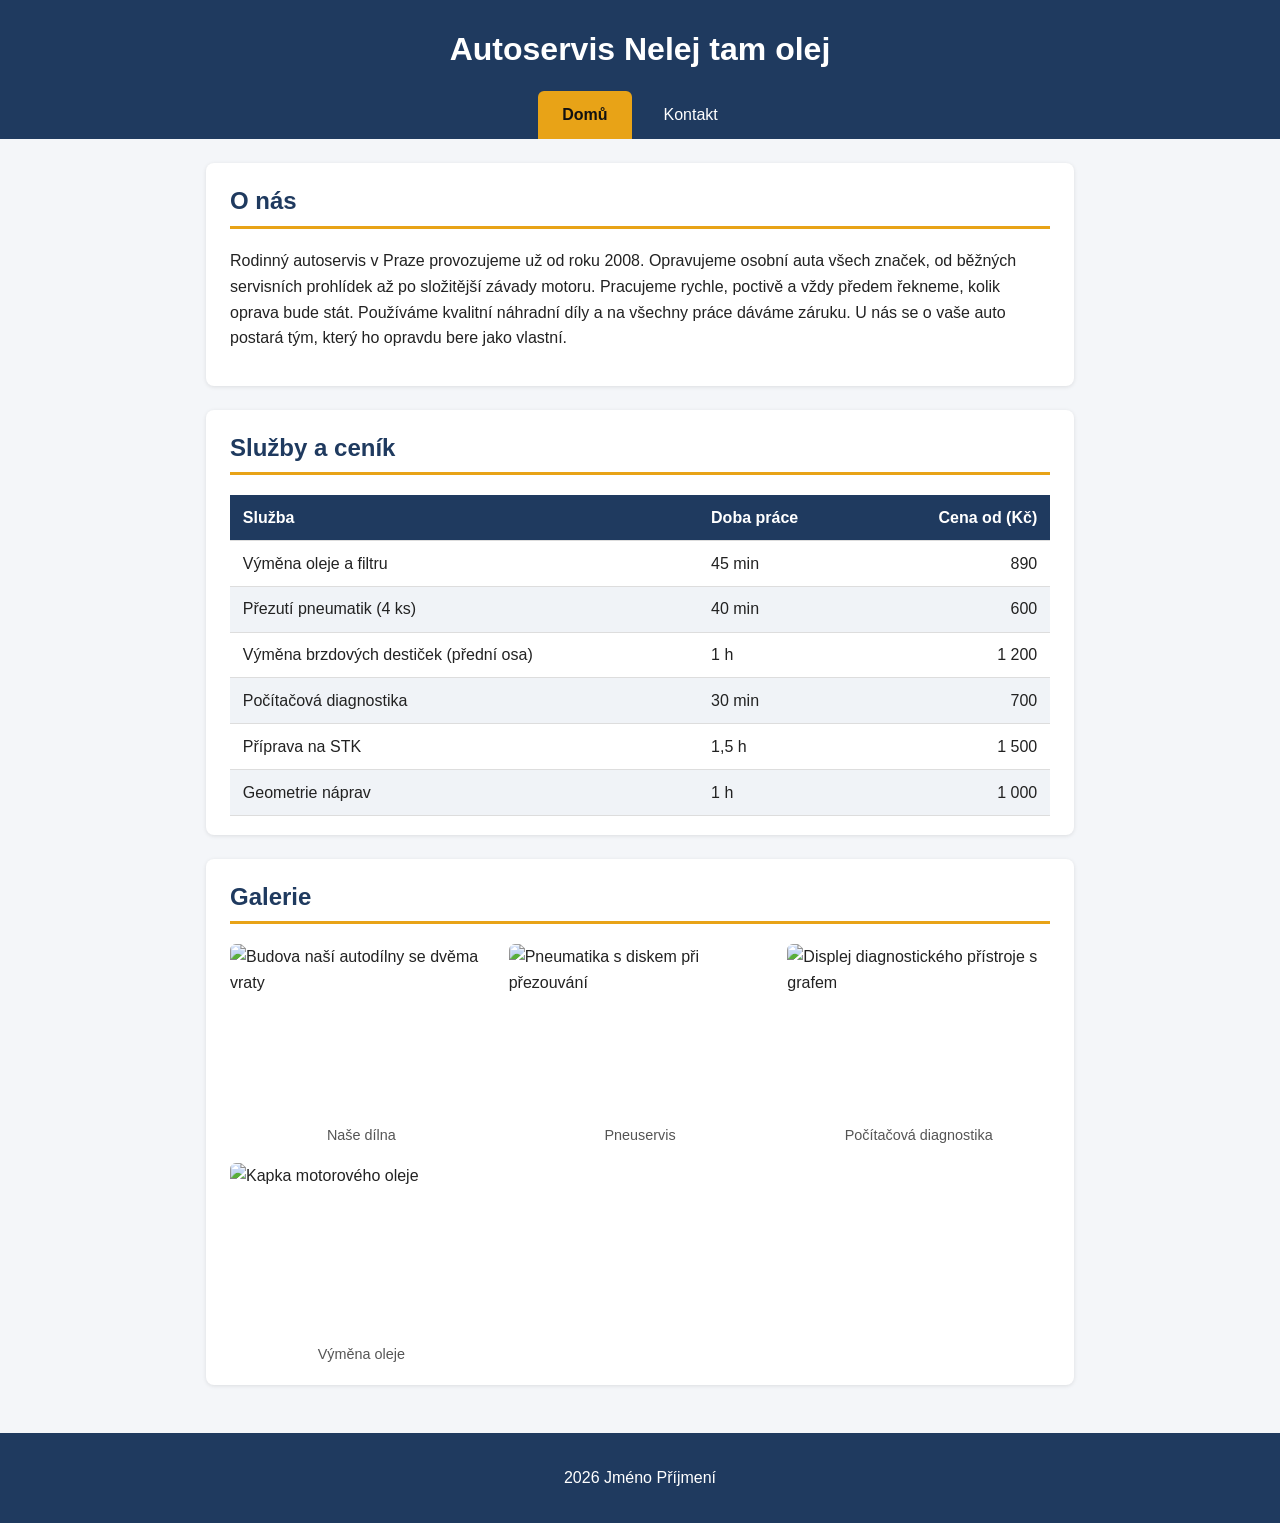
==== index.html @ 71aff407 "Druha verze (obrazky)" ====
<!DOCTYPE html>
<html lang="cs">
<head>
<meta charset="utf-8">
<meta name="viewport" content="width=device-width, initial-scale=1">
<title>Autoservis Nelej tam olej – Domů</title>
<link rel="stylesheet" href="style.css">
</head>
<body>
<header>
<h1>Autoservis Nelej tam olej</h1>
<nav>
<ul>
<li><a class="active" href="index.html">Domů</a></li>
<li><a href="kontakt.html">Kontakt</a></li>
</ul>
</nav>
</header>
<main>
<section id="o-nas">
<h2>O nás</h2>
<p>Rodinný autoservis v Praze provozujeme už od roku 2008. Opravujeme osobní auta všech značek, od běžných servisních prohlídek až po složitější závady motoru. Pracujeme rychle, poctivě a vždy předem řekneme, kolik oprava bude stát. Používáme kvalitní náhradní díly a na všechny práce dáváme záruku. U nás se o vaše auto postará tým, který ho opravdu bere jako vlastní.</p>
</section>

<section id="sluzby">
<h2>Služby a ceník</h2>
<table>
<thead>
<tr>
<th scope="col">Služba</th>
<th scope="col">Doba práce</th>
<th scope="col">Cena od (Kč)</th>
</tr>
</thead>
<tbody>
<tr><td>Výměna oleje a filtru</td><td>45 min</td><td>890</td></tr>
<tr><td>Přezutí pneumatik (4 ks)</td><td>40 min</td><td>600</td></tr>
<tr><td>Výměna brzdových destiček (přední osa)</td><td>1 h</td><td>1 200</td></tr>
<tr><td>Počítačová diagnostika</td><td>30 min</td><td>700</td></tr>
<tr><td>Příprava na STK</td><td>1,5 h</td><td>1 500</td></tr>
<tr><td>Geometrie náprav</td><td>1 h</td><td>1 000</td></tr>
</tbody>
</table>
</section>

<section id="galerie">
<h2>Galerie</h2>
<div class="gallery">
<figure>
<img src="Obrazky/autodilna.jpg" alt="Budova naší autodílny se dvěma vraty" width="600" height="400">
<figcaption>Naše dílna</figcaption>
</figure>
<figure>
<img src="Obrazky/pneu s diskem.jpg" alt="Pneumatika s diskem při přezouvání" width="600" height="400">
<figcaption>Pneuservis</figcaption>
</figure>
<figure>
<img src="Obrazky/diagnostika.jpg" alt="Displej diagnostického přístroje s grafem" width="600" height="400">
<figcaption>Počítačová diagnostika</figcaption>
</figure>
<figure>
<img src="Obrazky/olej.jpg" alt="Kapka motorového oleje" width="600" height="400">
<figcaption>Výměna oleje</figcaption>
</figure>
</div>
</section>
</main>
<footer>
<p> 2026 Jméno Příjmení</p>
</footer>
</body>
</html>
---- style.css ----
:root { --main:#1f3a5f; --accent:#e8a317; --bg:#f4f6f9; }
* { box-sizing: border-box; }
body { margin:0; font-family: Arial, Helvetica, sans-serif; background:var(--bg); color:#222; line-height:1.6; }
header { background:var(--main); color:#fff; padding:1.5rem 1rem 0; text-align:center; }
header h1 { margin:0 0 1rem; }
nav ul { list-style:none; margin:0; padding:0; display:flex; justify-content:center; gap:.5rem; }
nav a { display:block; padding:.7rem 1.5rem; color:#fff; text-decoration:none; border-radius:6px 6px 0 0; }
nav a:hover { background:#2f5d93; }
nav a.active { background:var(--accent); color:#111; font-weight:bold; }
main { max-width:900px; margin:0 auto; padding:1.5rem 1rem; }
section { background:#fff; border-radius:8px; padding:1.2rem 1.5rem; margin-bottom:1.5rem; box-shadow:0 1px 4px rgba(0,0,0,.1); }
h2 { color:var(--main); border-bottom:3px solid var(--accent); padding-bottom:.3rem; margin-top:0; }
table { border-collapse:collapse; width:100%; }
th, td { padding:.6rem .8rem; border-bottom:1px solid #ddd; text-align:left; }
thead th { background:var(--main); color:#fff; }
td:last-child, th:last-child { text-align:right; }
tbody tr:nth-child(even) { background:#f0f3f7; }
.gallery { display:grid; grid-template-columns:repeat(auto-fit,minmax(200px,1fr)); gap:1rem; margin:0; }
.gallery figure { margin:0; }
.gallery img { width:100%; height:auto; border-radius:6px; display:block; }
figcaption { text-align:center; font-size:.9rem; color:#555; margin-top:.3rem; }
a { color:#2f5d93; }
footer { background:var(--main); color:#fff; text-align:center; padding:1rem; }
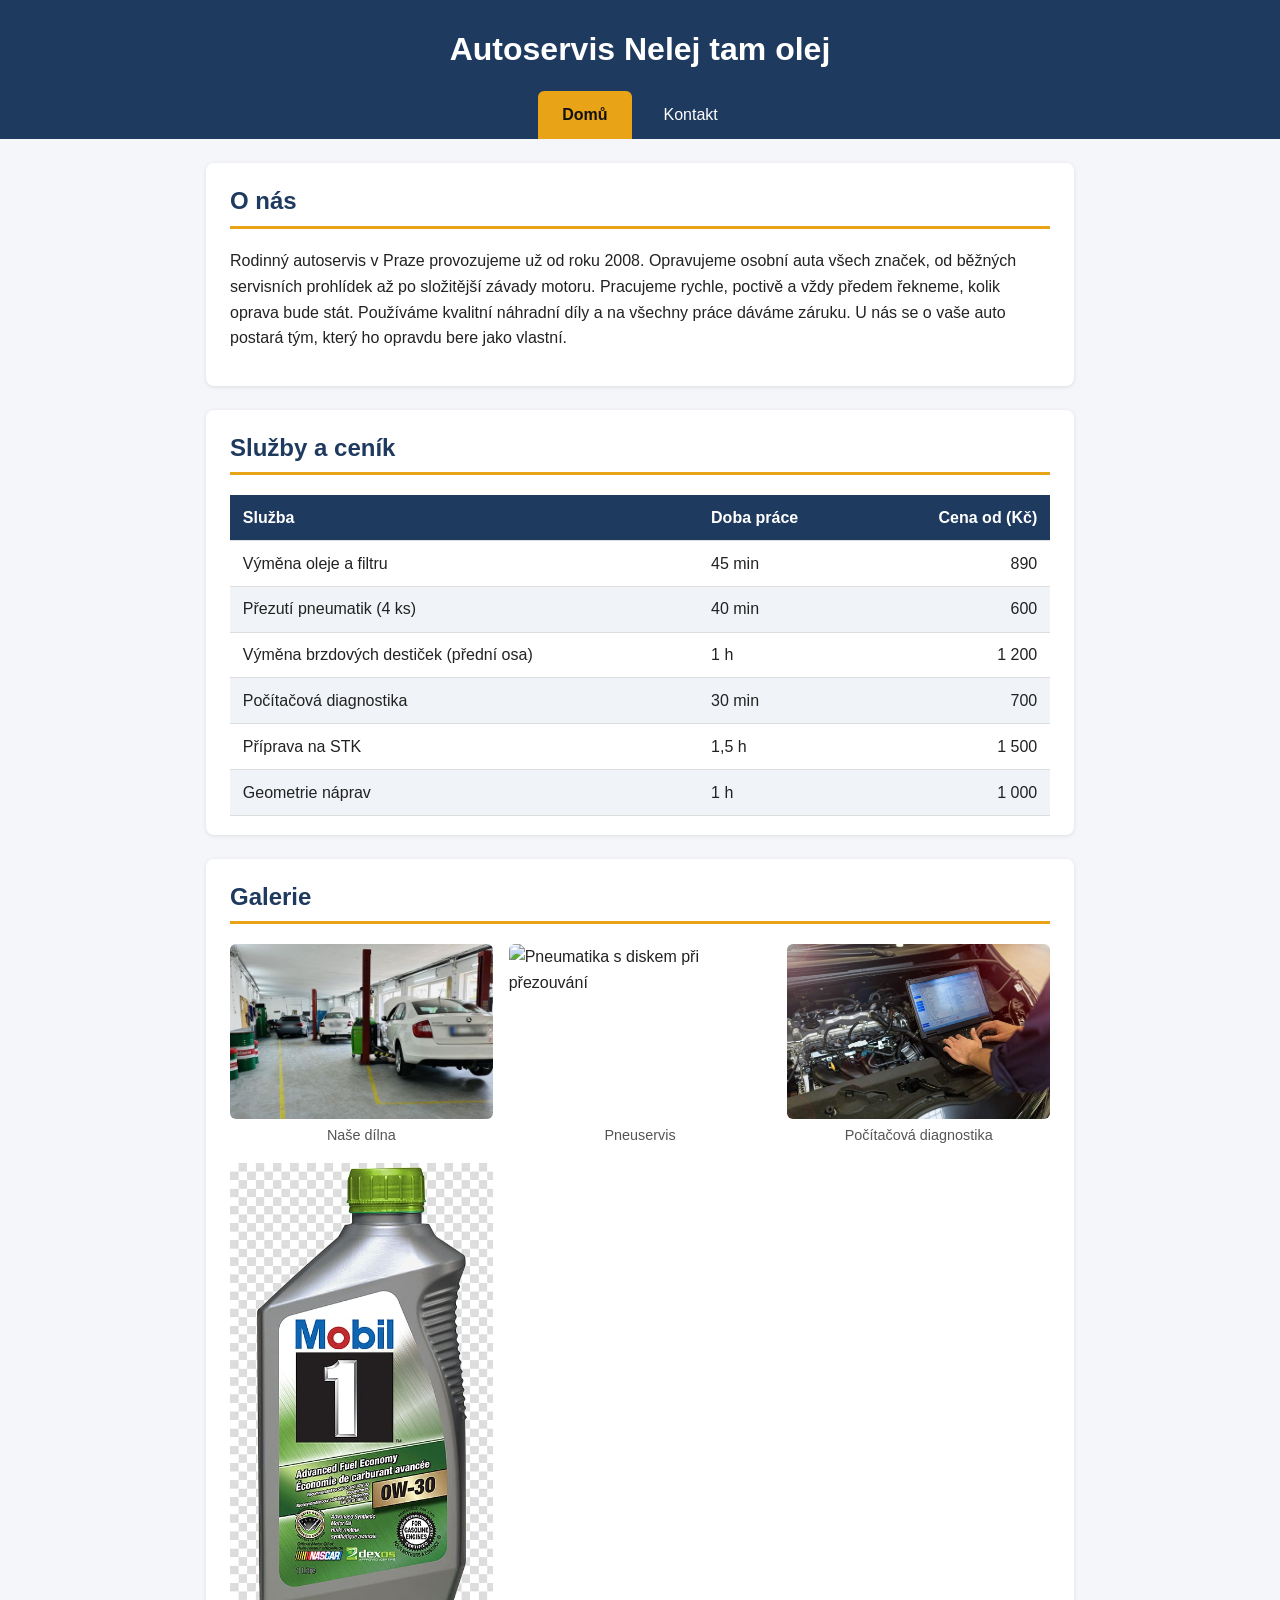
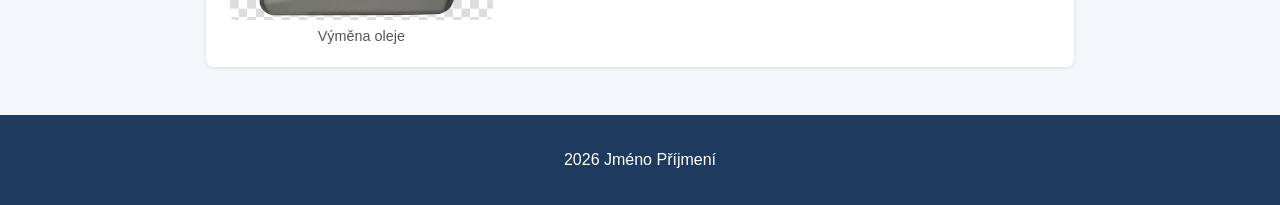
==== commit 351fbe63: "Verze 3 (Obrazky)" ====
--- a/index.html
+++ b/index.html
@@ -47,19 +47,19 @@
 <h2>Galerie</h2>
 <div class="gallery">
 <figure>
-<img src="Obrazky/autodilna.jpg" alt="Budova naší autodílny se dvěma vraty" width="600" height="400">
+<img src="autodilna.jpg" alt="Budova naší autodílny se dvěma vraty" width="600" height="400">
 <figcaption>Naše dílna</figcaption>
 </figure>
 <figure>
-<img src="Obrazky/pneu s diskem.jpg" alt="Pneumatika s diskem při přezouvání" width="600" height="400">
+<img src="pneu s diskem.jpg" alt="Pneumatika s diskem při přezouvání" width="600" height="400">
 <figcaption>Pneuservis</figcaption>
 </figure>
 <figure>
-<img src="Obrazky/diagnostika.jpg" alt="Displej diagnostického přístroje s grafem" width="600" height="400">
+<img src="diagnostika.jpg" alt="Displej diagnostického přístroje s grafem" width="600" height="400">
 <figcaption>Počítačová diagnostika</figcaption>
 </figure>
 <figure>
-<img src="Obrazky/olej.jpg" alt="Kapka motorového oleje" width="600" height="400">
+<img src="olej.jpg" alt="Kapka motorového oleje" width="600" height="400">
 <figcaption>Výměna oleje</figcaption>
 </figure>
 </div>
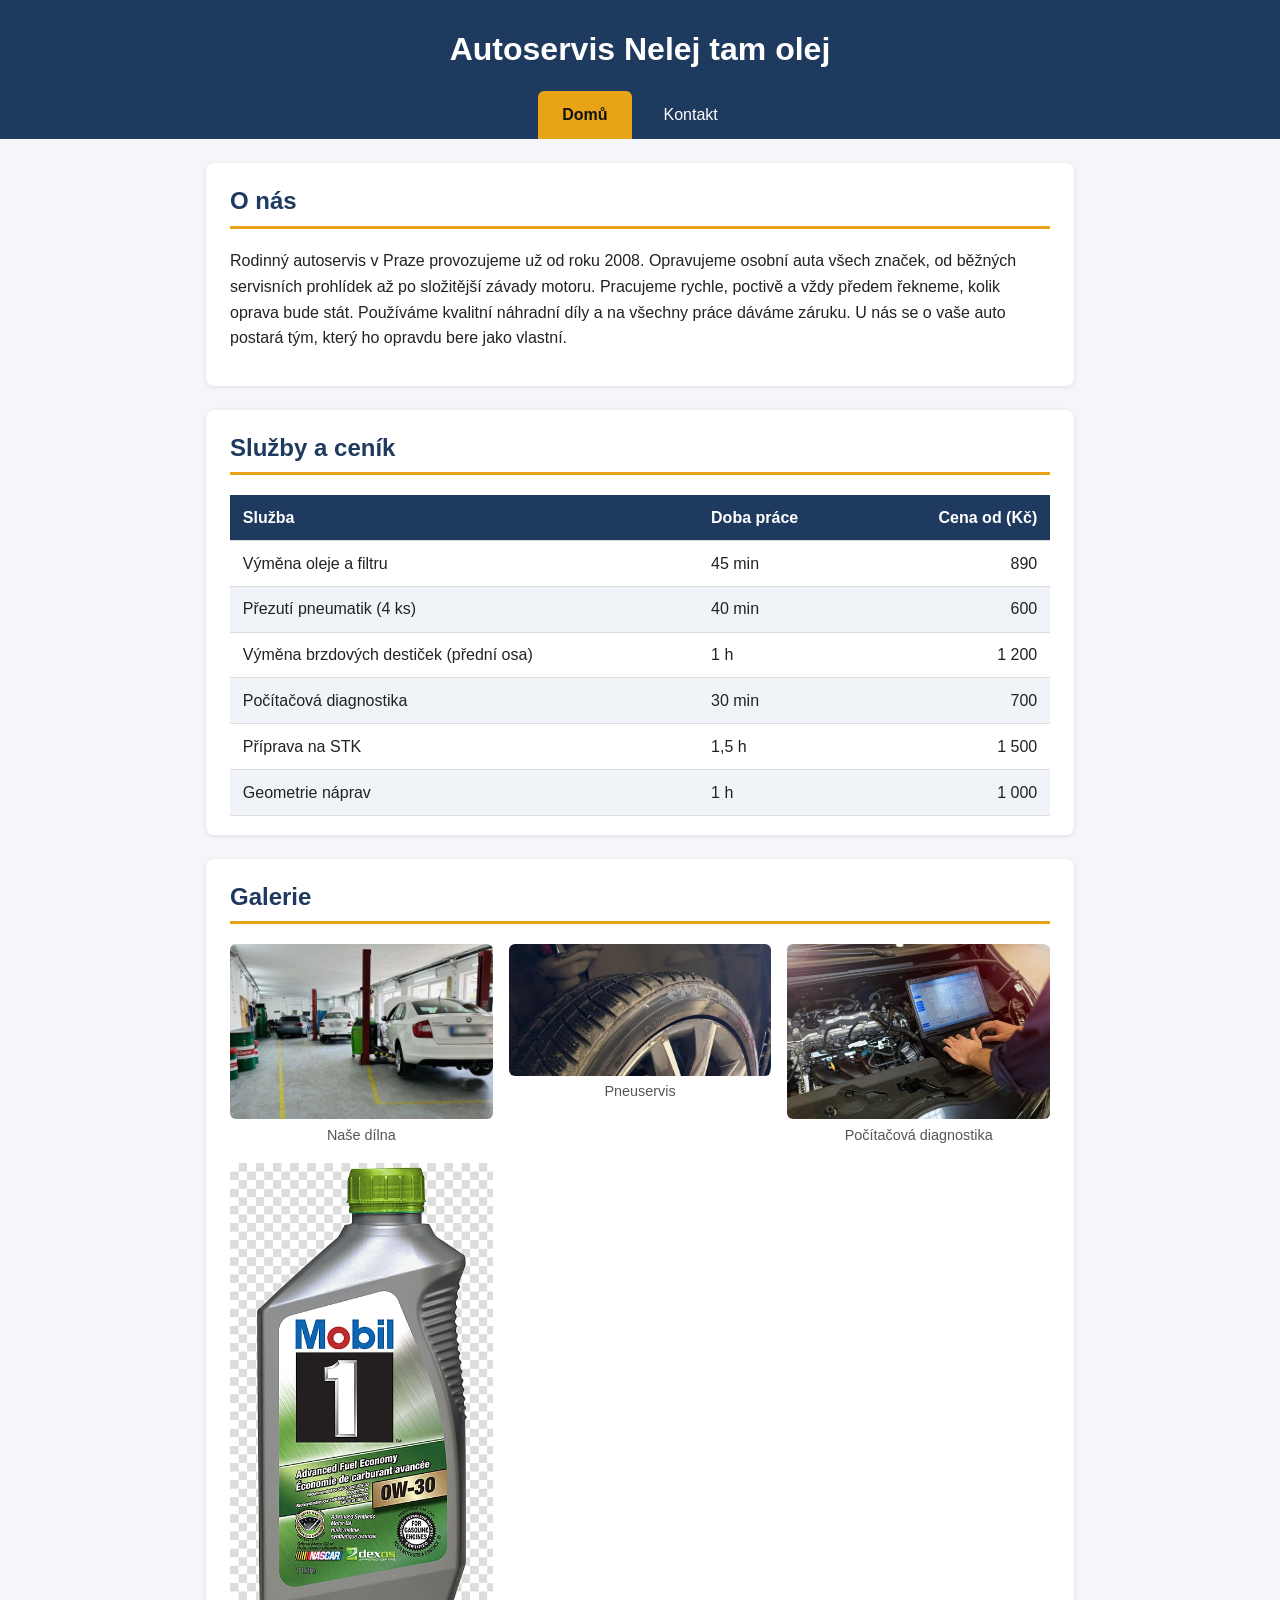
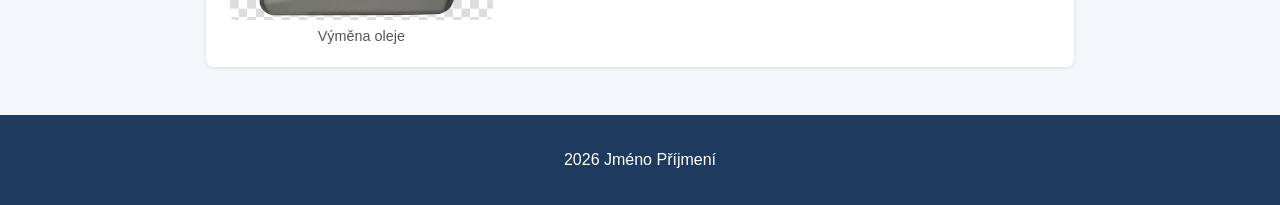
==== commit 1dfb1556: "Ctvrta verze (OBRAZKY)" ====
--- a/index.html
+++ b/index.html
@@ -51,7 +51,7 @@
 <figcaption>Naše dílna</figcaption>
 </figure>
 <figure>
-<img src="pneu s diskem.jpg" alt="Pneumatika s diskem při přezouvání" width="600" height="400">
+<img src="pneumatika s diskem.jpg" alt="Pneumatika s diskem při přezouvání" width="600" height="400">
 <figcaption>Pneuservis</figcaption>
 </figure>
 <figure>
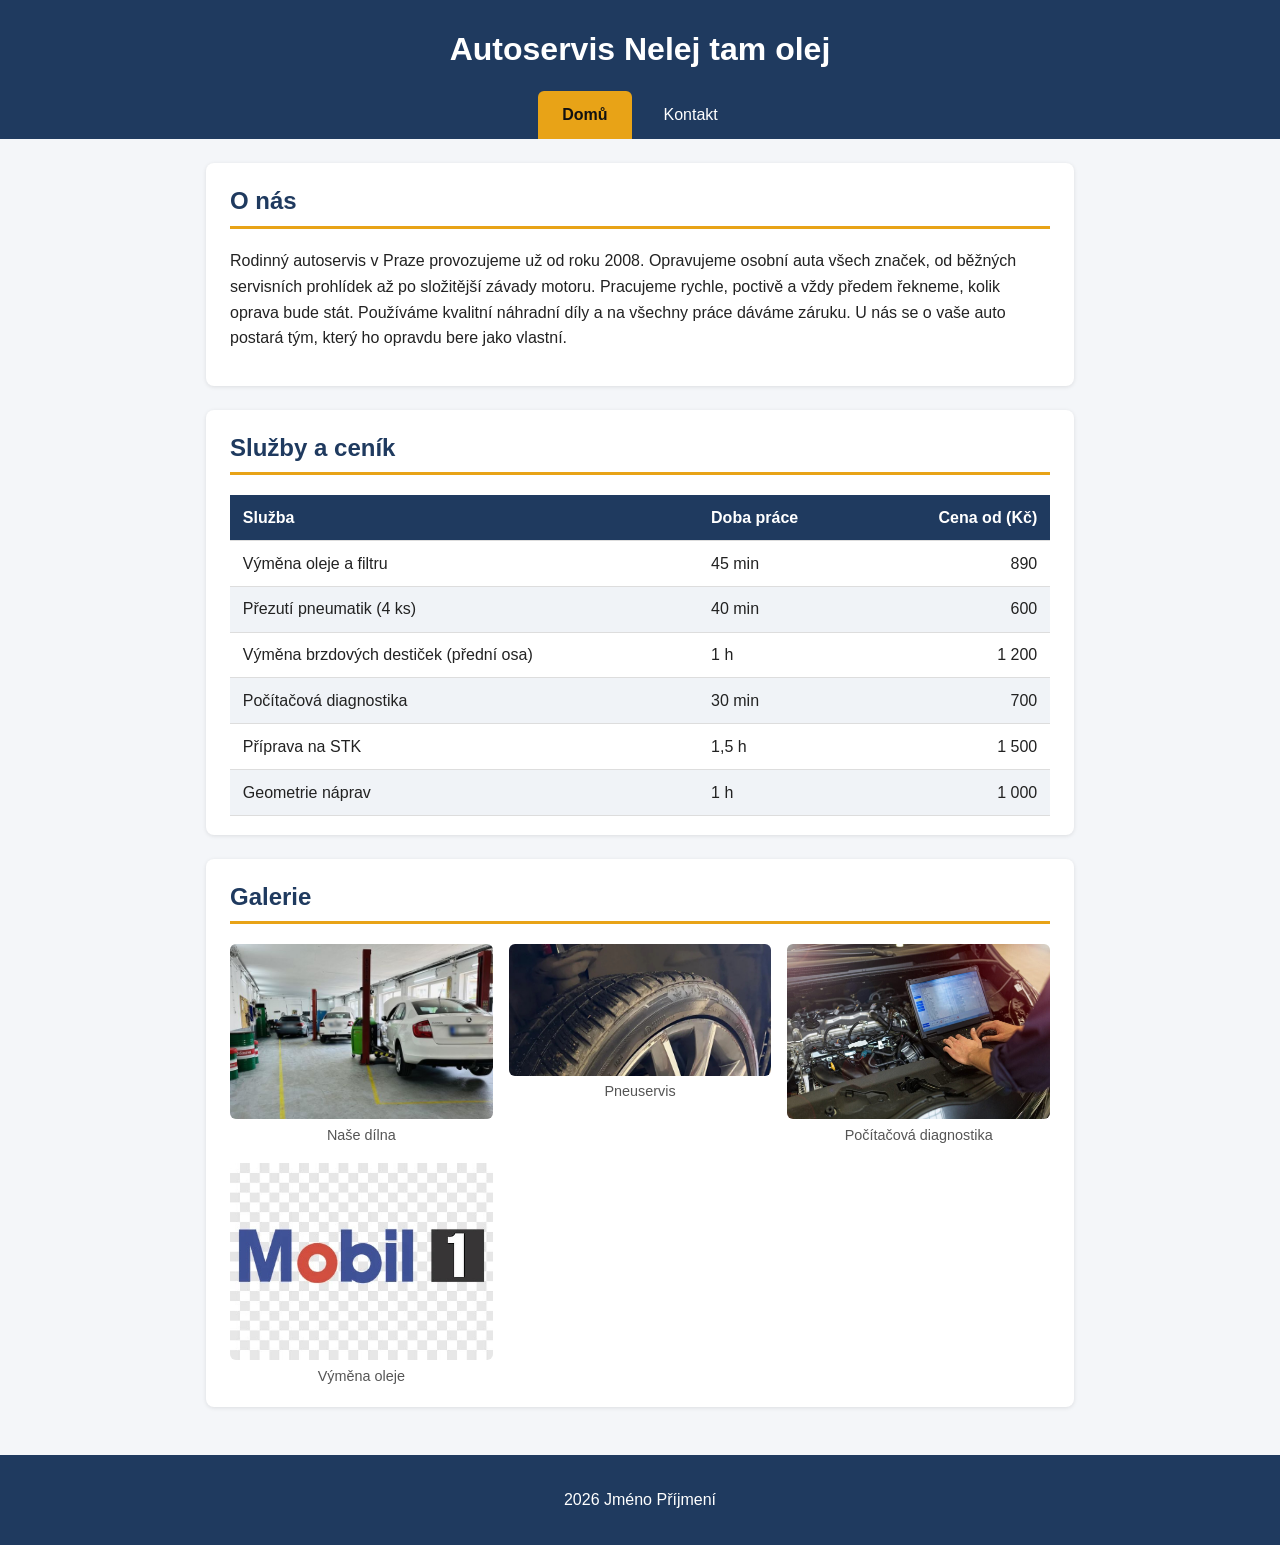
==== commit 0948d35d: "Pata Verze (OBRAZKY PO CTVRTY)" ====
--- a/index.html
+++ b/index.html
@@ -59,7 +59,7 @@
 <figcaption>Počítačová diagnostika</figcaption>
 </figure>
 <figure>
-<img src="olej.jpg" alt="Kapka motorového oleje" width="600" height="400">
+<img src="Olej.jpg" alt="Kapka motorového oleje" width="600" height="400">
 <figcaption>Výměna oleje</figcaption>
 </figure>
 </div>
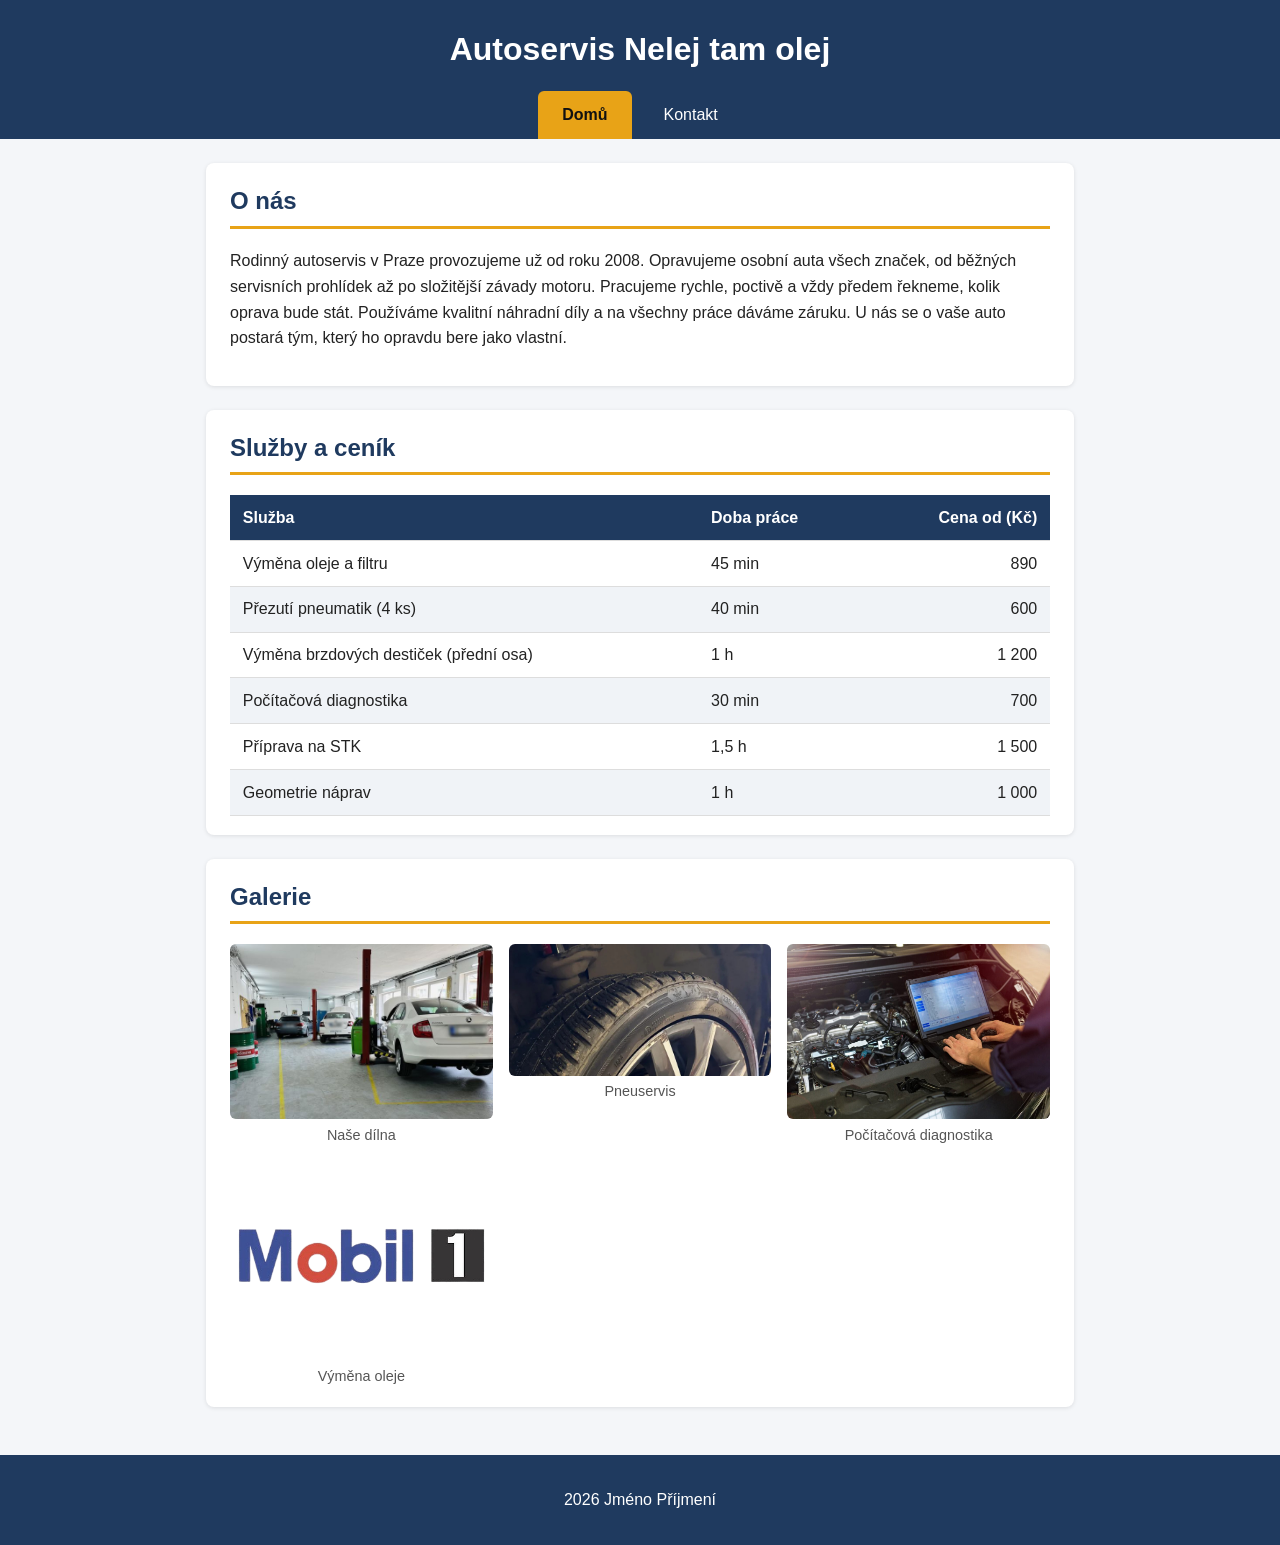
==== commit 227e45e6: "Pata verze" ====
--- a/index.html
+++ b/index.html
@@ -59,7 +59,7 @@
 <figcaption>Počítačová diagnostika</figcaption>
 </figure>
 <figure>
-<img src="Olej.jpg" alt="Kapka motorového oleje" width="600" height="400">
+<img src="olej.png" alt="Kapka motorového oleje" width="600" height="400">
 <figcaption>Výměna oleje</figcaption>
 </figure>
 </div>
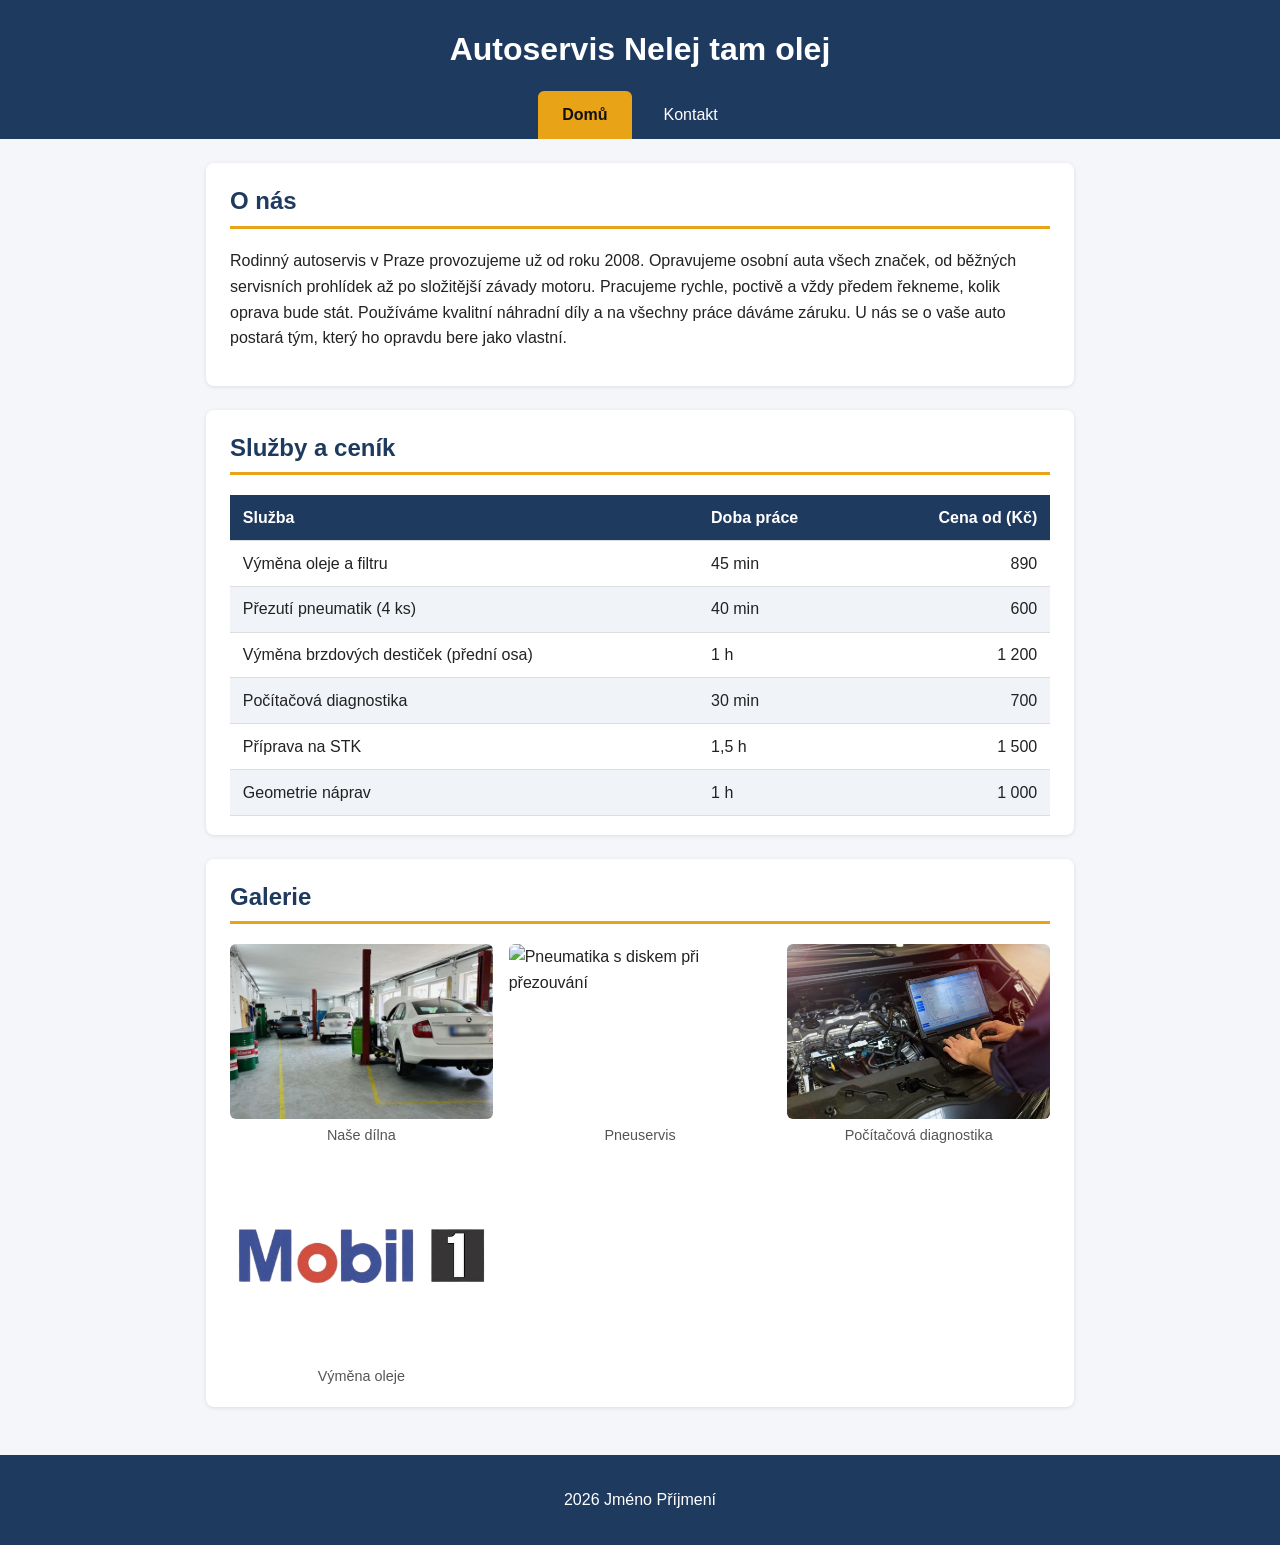
==== commit c2354f74: "Sesta verze" ====
--- a/index.html
+++ b/index.html
@@ -51,7 +51,7 @@
 <figcaption>Naše dílna</figcaption>
 </figure>
 <figure>
-<img src="pneumatika s diskem.jpg" alt="Pneumatika s diskem při přezouvání" width="600" height="400">
+<img src="gumy.jpg" alt="Pneumatika s diskem při přezouvání" width="600" height="400">
 <figcaption>Pneuservis</figcaption>
 </figure>
 <figure>
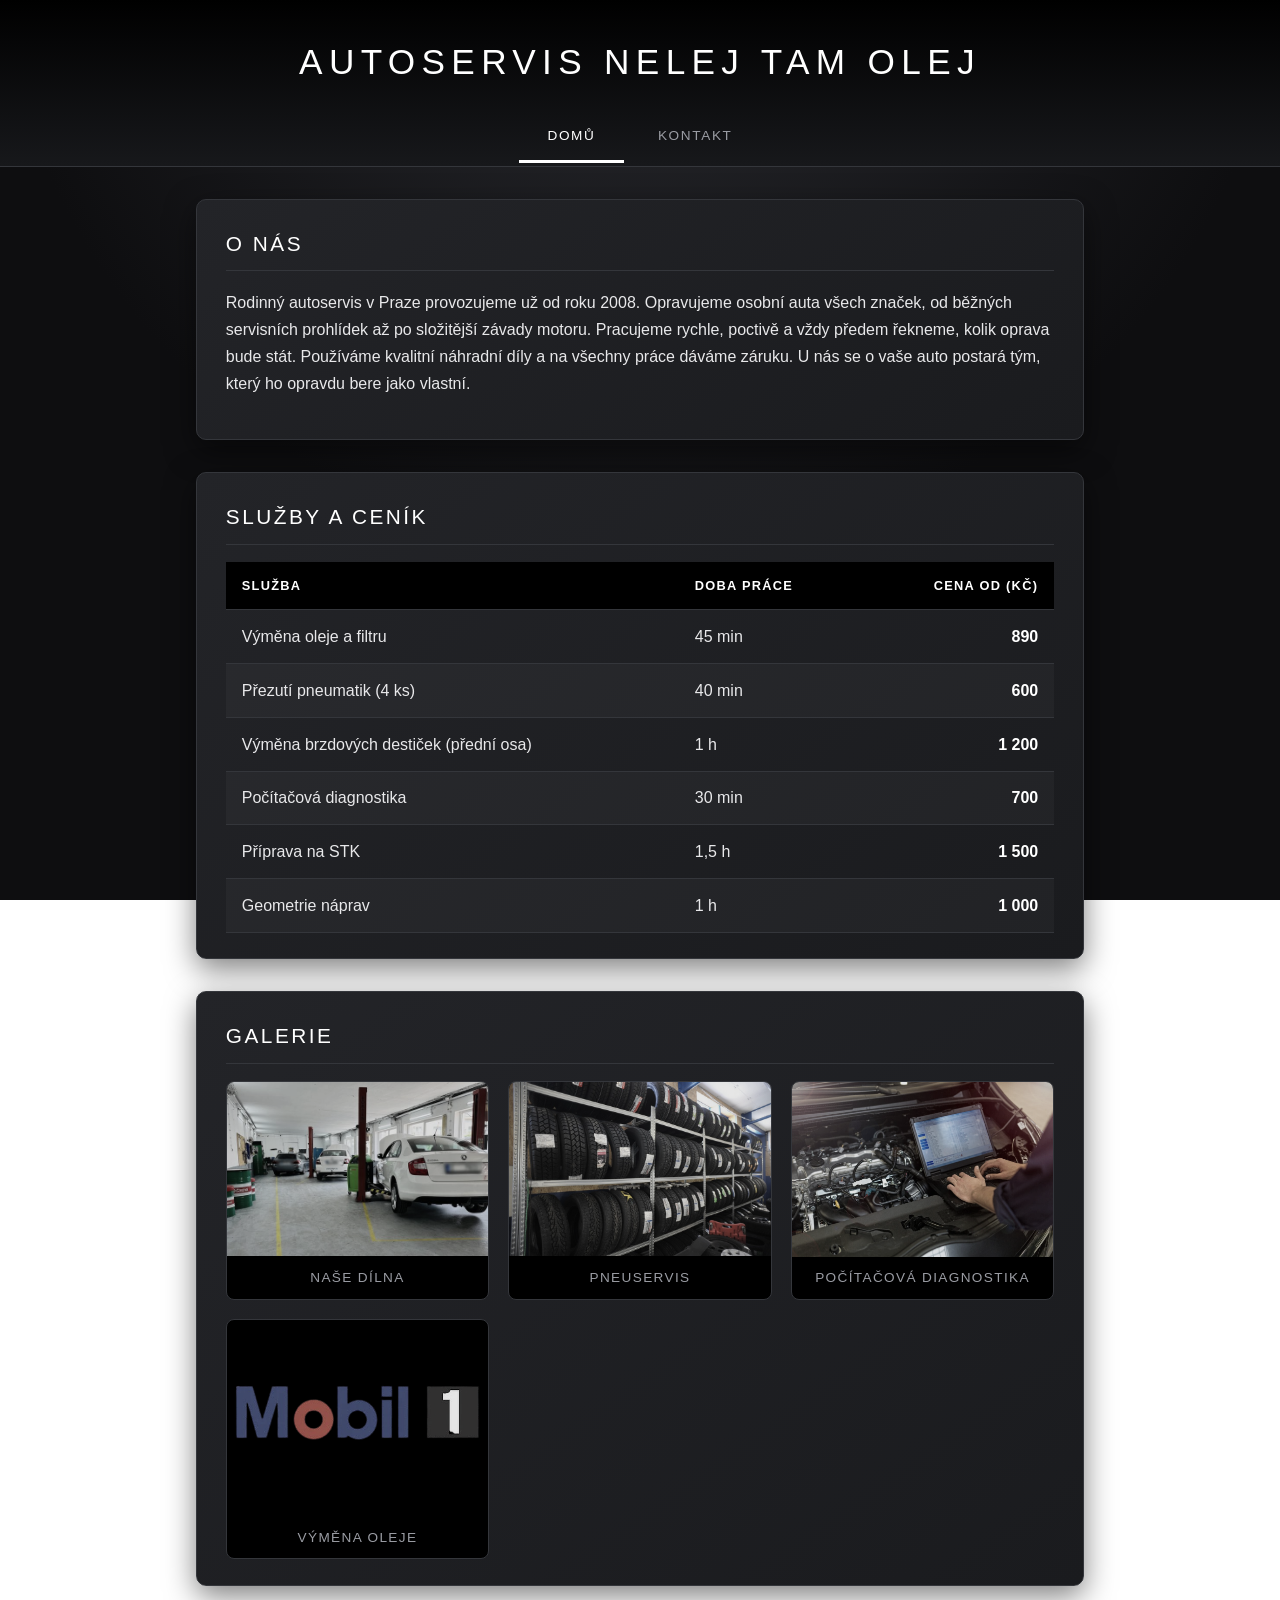
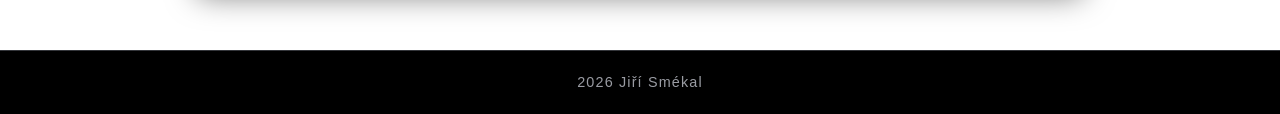
==== commit 8bf54ef6: "abc" ====
--- a/index.html
+++ b/index.html
@@ -66,7 +66,7 @@
 </section>
 </main>
 <footer>
-<p> 2026 Jméno Příjmení</p>
+<p> 2026 Jiří Smékal</p>
 </footer>
 </body>
 </html>
--- a/style.css
+++ b/style.css
@@ -1,23 +1,106 @@
-:root { --main:#1f3a5f; --accent:#e8a317; --bg:#f4f6f9; }
+:root {
+  --bg: #0e0e10;
+  --panel: #1a1b1e;
+  --panel-2: #232428;
+  --line: #34363b;
+  --text: #e8e8ea;
+  --muted: #9a9ca3;
+  --white: #ffffff;
+}
 * { box-sizing: border-box; }
-body { margin:0; font-family: Arial, Helvetica, sans-serif; background:var(--bg); color:#222; line-height:1.6; }
-header { background:var(--main); color:#fff; padding:1.5rem 1rem 0; text-align:center; }
-header h1 { margin:0 0 1rem; }
-nav ul { list-style:none; margin:0; padding:0; display:flex; justify-content:center; gap:.5rem; }
-nav a { display:block; padding:.7rem 1.5rem; color:#fff; text-decoration:none; border-radius:6px 6px 0 0; }
-nav a:hover { background:#2f5d93; }
-nav a.active { background:var(--accent); color:#111; font-weight:bold; }
-main { max-width:900px; margin:0 auto; padding:1.5rem 1rem; }
-section { background:#fff; border-radius:8px; padding:1.2rem 1.5rem; margin-bottom:1.5rem; box-shadow:0 1px 4px rgba(0,0,0,.1); }
-h2 { color:var(--main); border-bottom:3px solid var(--accent); padding-bottom:.3rem; margin-top:0; }
-table { border-collapse:collapse; width:100%; }
-th, td { padding:.6rem .8rem; border-bottom:1px solid #ddd; text-align:left; }
-thead th { background:var(--main); color:#fff; }
-td:last-child, th:last-child { text-align:right; }
-tbody tr:nth-child(even) { background:#f0f3f7; }
-.gallery { display:grid; grid-template-columns:repeat(auto-fit,minmax(200px,1fr)); gap:1rem; margin:0; }
-.gallery figure { margin:0; }
-.gallery img { width:100%; height:auto; border-radius:6px; display:block; }
-figcaption { text-align:center; font-size:.9rem; color:#555; margin-top:.3rem; }
-a { color:#2f5d93; }
-footer { background:var(--main); color:#fff; text-align:center; padding:1rem; }
+html { scroll-behavior: smooth; }
+body {
+  margin: 0;
+  font-family: "Segoe UI", Arial, Helvetica, sans-serif;
+  background: radial-gradient(circle at 50% -10%, #2a2b30 0%, var(--bg) 55%) fixed;
+  color: var(--text);
+  line-height: 1.7;
+}
+header {
+  background: linear-gradient(180deg, #000000 0%, #17181b 100%);
+  border-bottom: 1px solid var(--line);
+  padding: 2rem 1rem 0;
+  text-align: center;
+}
+header h1 {
+  margin: 0 0 1.2rem;
+  color: var(--white);
+  font-size: 2.2rem;
+  letter-spacing: .18em;
+  text-transform: uppercase;
+  font-weight: 300;
+}
+nav ul { list-style: none; margin: 0; padding: 0; display: flex; justify-content: center; gap: .3rem; }
+nav a {
+  display: block;
+  padding: .8rem 1.8rem;
+  color: var(--muted);
+  text-decoration: none;
+  text-transform: uppercase;
+  letter-spacing: .12em;
+  font-size: .85rem;
+  border-bottom: 3px solid transparent;
+  transition: color .2s, border-color .2s, background .2s;
+}
+nav a:hover { color: var(--white); background: rgba(255,255,255,.06); }
+nav a.active { color: var(--white); border-bottom-color: var(--white); }
+main { max-width: 920px; margin: 0 auto; padding: 2rem 1rem; }
+section {
+  background: linear-gradient(145deg, var(--panel-2), var(--panel));
+  border: 1px solid var(--line);
+  border-radius: 10px;
+  padding: 1.6rem 1.8rem;
+  margin-bottom: 2rem;
+  box-shadow: 0 10px 30px rgba(0,0,0,.5);
+}
+h2 {
+  margin-top: 0;
+  color: var(--white);
+  font-weight: 300;
+  text-transform: uppercase;
+  letter-spacing: .12em;
+  font-size: 1.3rem;
+  padding-bottom: .6rem;
+  border-bottom: 1px solid var(--line);
+}
+p { color: var(--text); }
+strong { color: var(--white); }
+table { border-collapse: collapse; width: 100%; }
+th, td { padding: .8rem 1rem; border-bottom: 1px solid var(--line); text-align: left; }
+thead th {
+  background: #000;
+  color: var(--white);
+  text-transform: uppercase;
+  letter-spacing: .1em;
+  font-size: .8rem;
+  font-weight: 600;
+}
+td:last-child, th:last-child { text-align: right; }
+tbody tr { transition: background .2s; }
+tbody tr:nth-child(even) { background: rgba(255,255,255,.03); }
+tbody tr:hover { background: rgba(255,255,255,.1); }
+td:last-child { color: var(--white); font-weight: 600; }
+.gallery { display: grid; grid-template-columns: repeat(auto-fit, minmax(200px, 1fr)); gap: 1.2rem; margin: 0; }
+.gallery figure { margin: 0; overflow: hidden; border-radius: 8px; border: 1px solid var(--line); background: #000; }
+.gallery img { width: 100%; height: auto; display: block; filter: grayscale(.45) brightness(.9); transition: transform .4s, filter .4s; }
+.gallery figure:hover img { transform: scale(1.06); filter: none; }
+figcaption { text-align: center; font-size: .85rem; color: var(--muted); padding: .6rem; text-transform: uppercase; letter-spacing: .1em; }
+ul { padding-left: 1.2rem; }
+li { margin-bottom: .2rem; }
+a { color: var(--white); text-decoration-color: var(--muted); text-underline-offset: 3px; }
+a:hover { text-decoration-color: var(--white); }
+footer {
+  background: #000;
+  border-top: 1px solid var(--line);
+  color: var(--muted);
+  text-align: center;
+  padding: 1.2rem;
+  font-size: .9rem;
+  letter-spacing: .08em;
+}
+footer p { margin: 0; color: var(--muted); }
+@media (max-width: 520px) {
+  header h1 { font-size: 1.4rem; }
+  nav a { padding: .7rem 1rem; }
+  section { padding: 1.2rem; }
+}
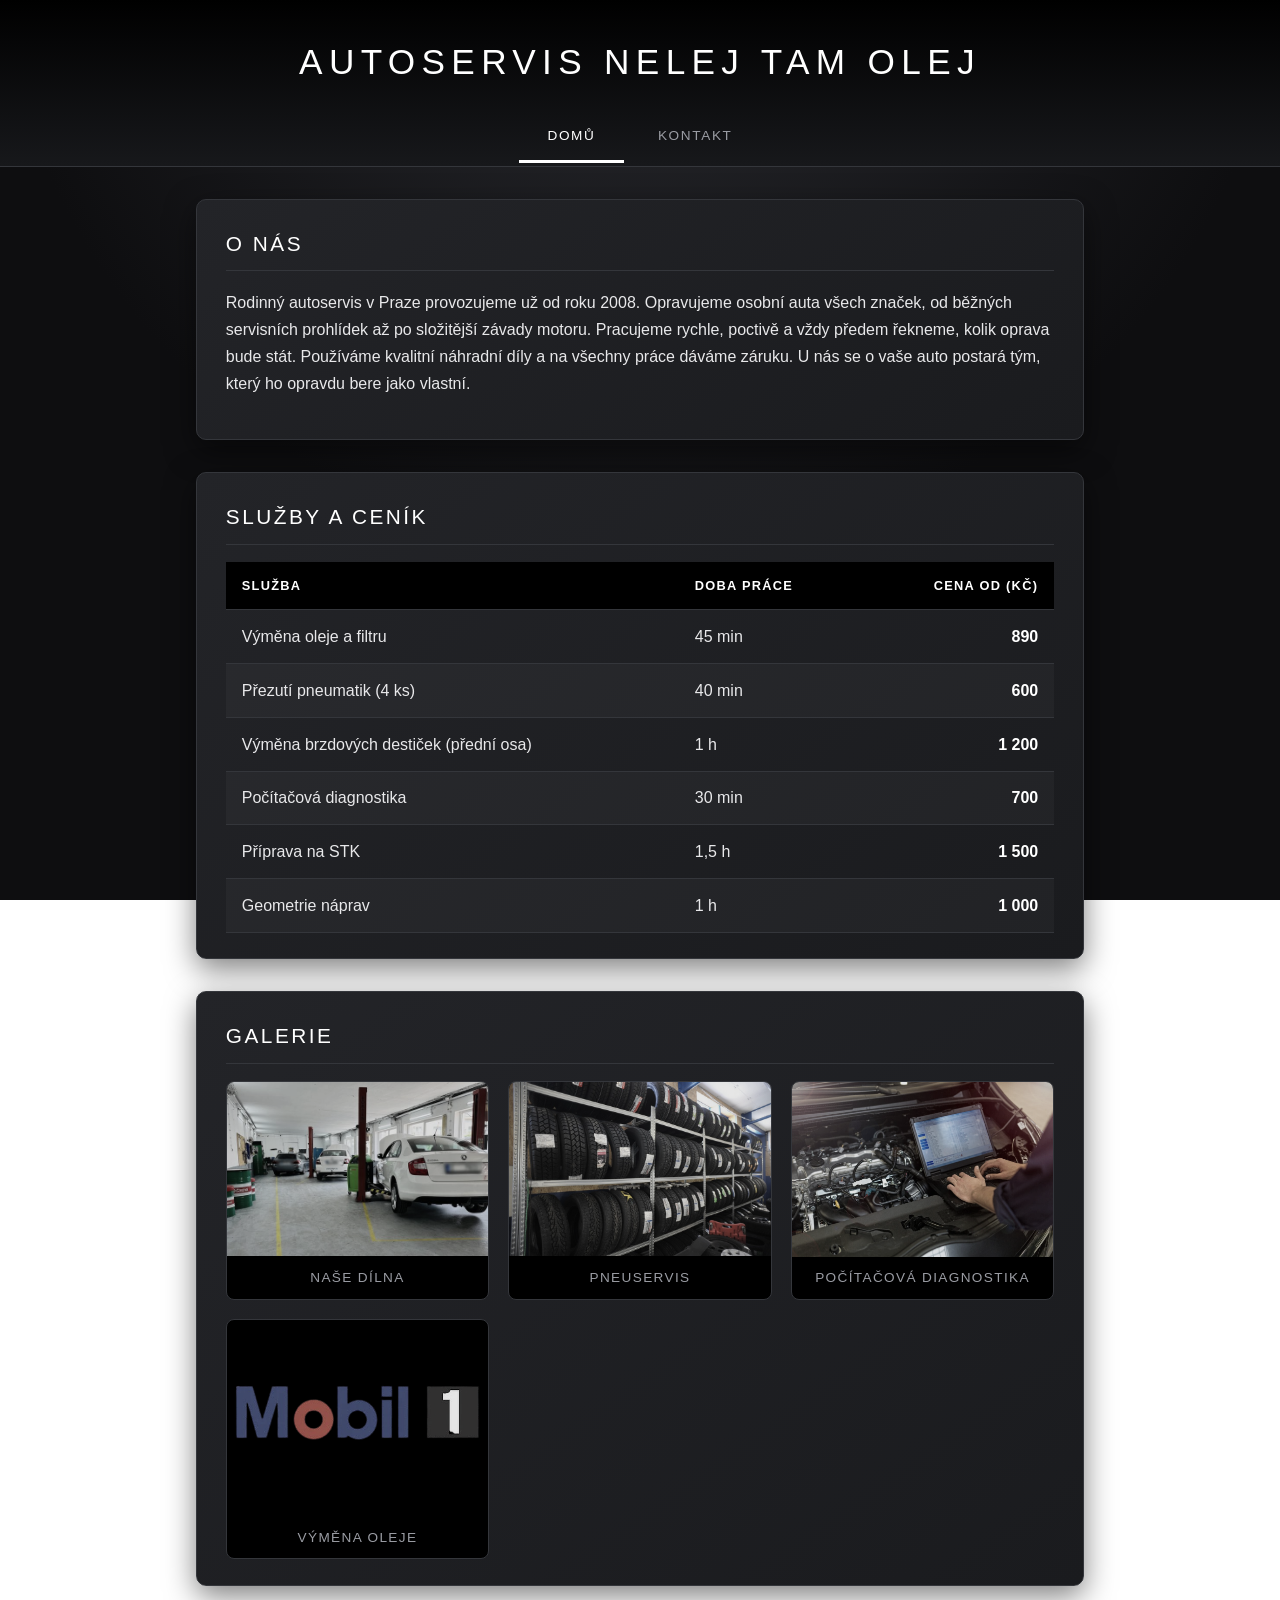
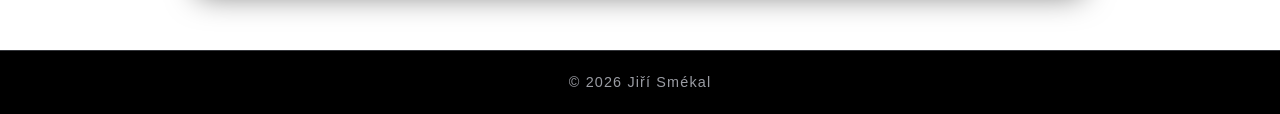
==== commit b0628919: "Update footer copyright text format" ====
--- a/index.html
+++ b/index.html
@@ -66,7 +66,7 @@
 </section>
 </main>
 <footer>
-<p> 2026 Jiří Smékal</p>
+<p> © 2026 Jiří Smékal</p>
 </footer>
 </body>
 </html>
